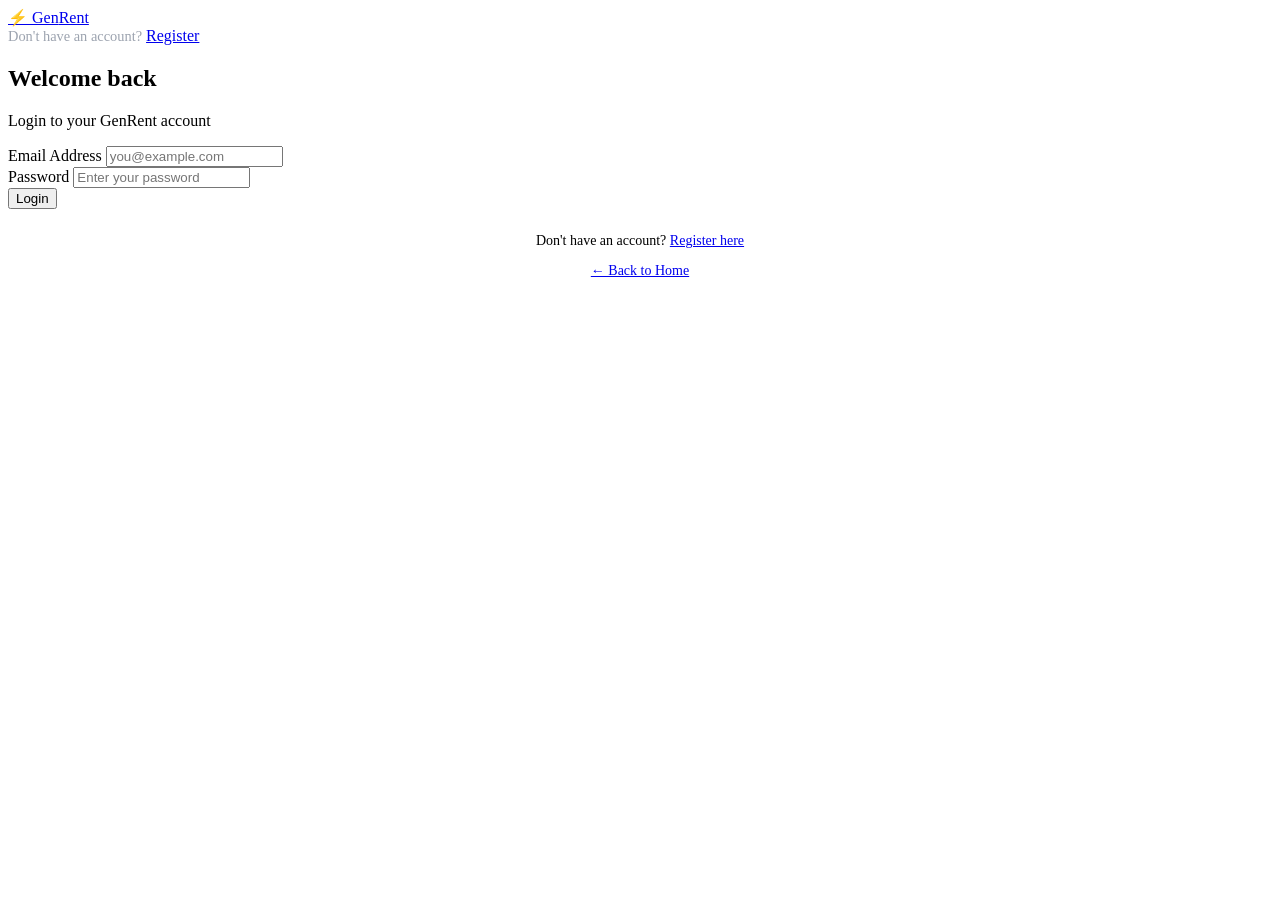
==== frontend/login.html @ c62b81f3 "Initial commit" ====
<!DOCTYPE html>
<html lang="en">
<head>
  <meta charset="UTF-8" />
  <meta name="viewport" content="width=device-width, initial-scale=1.0" />
  <title>Login - GenRent</title>
  <link rel="stylesheet" href="/static/css/style.css" />
  <link href="https://fonts.googleapis.com/css2?family=Inter:wght@400;500;600;700;800&display=swap" rel="stylesheet" />
</head>
<body>

<nav class="navbar">
  <div class="navbar-inner">
    <a href="/" class="navbar-logo">
      <span class="logo-icon">⚡</span>
      <span class="logo-text">Gen<span>Rent</span></span>
    </a>
    <div class="navbar-actions">
      <span style="color:#9ca3af;font-size:0.9rem;">Don't have an account?</span>
      <a href="/register" class="btn btn-primary btn-sm">Register</a>
    </div>
  </div>
</nav>

<div class="auth-page">
  <div class="auth-card">
    <h2>Welcome back</h2>
    <p>Login to your GenRent account</p>

    <div id="alertBox"></div>

    <form id="loginForm" onsubmit="handleLogin(event)">
      <div class="form-group">
        <label for="email">Email Address</label>
        <input type="email" id="email" placeholder="you@example.com" required />
      </div>
      <div class="form-group">
        <label for="password">Password</label>
        <input type="password" id="password" placeholder="Enter your password" required />
      </div>
      <button type="submit" class="btn btn-primary btn-block btn-lg" id="loginBtn">
        Login
      </button>
    </form>

    <p style="text-align:center;margin-top:1.5rem;font-size:0.875rem;color:var(--text-light);">
      Don't have an account? <a href="/register">Register here</a>
    </p>
    <p style="text-align:center;margin-top:0.5rem;font-size:0.875rem;color:var(--text-light);">
      <a href="/">← Back to Home</a>
    </p>
  </div>
</div>

<script src="/static/js/api.js"></script>
<script src="/static/js/auth.js"></script>
</body>
</html>
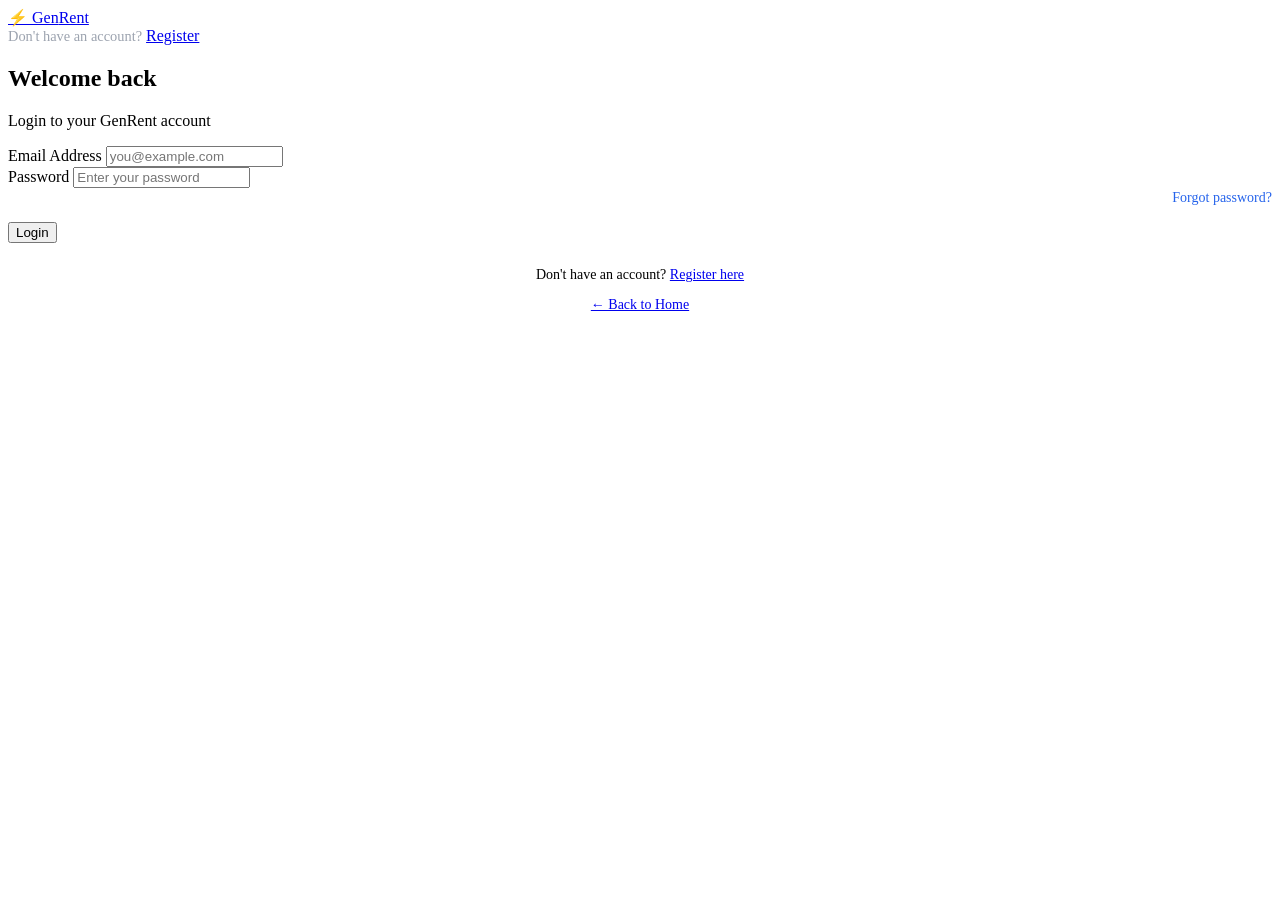
==== commit ac62a6f9: "Clean up project: remove garbage files and add documentation - Remove .DS_Store and macOS system fil" ====
--- a/frontend/login.html
+++ b/frontend/login.html
@@ -38,6 +38,9 @@
         <label for="password">Password</label>
         <input type="password" id="password" placeholder="Enter your password" required />
       </div>
+      <div style="text-align:right;margin-bottom:1rem;">
+        <a href="/forgot-password" style="color:#2563eb;font-size:0.875rem;text-decoration:none;">Forgot password?</a>
+      </div>
       <button type="submit" class="btn btn-primary btn-block btn-lg" id="loginBtn">
         Login
       </button>
